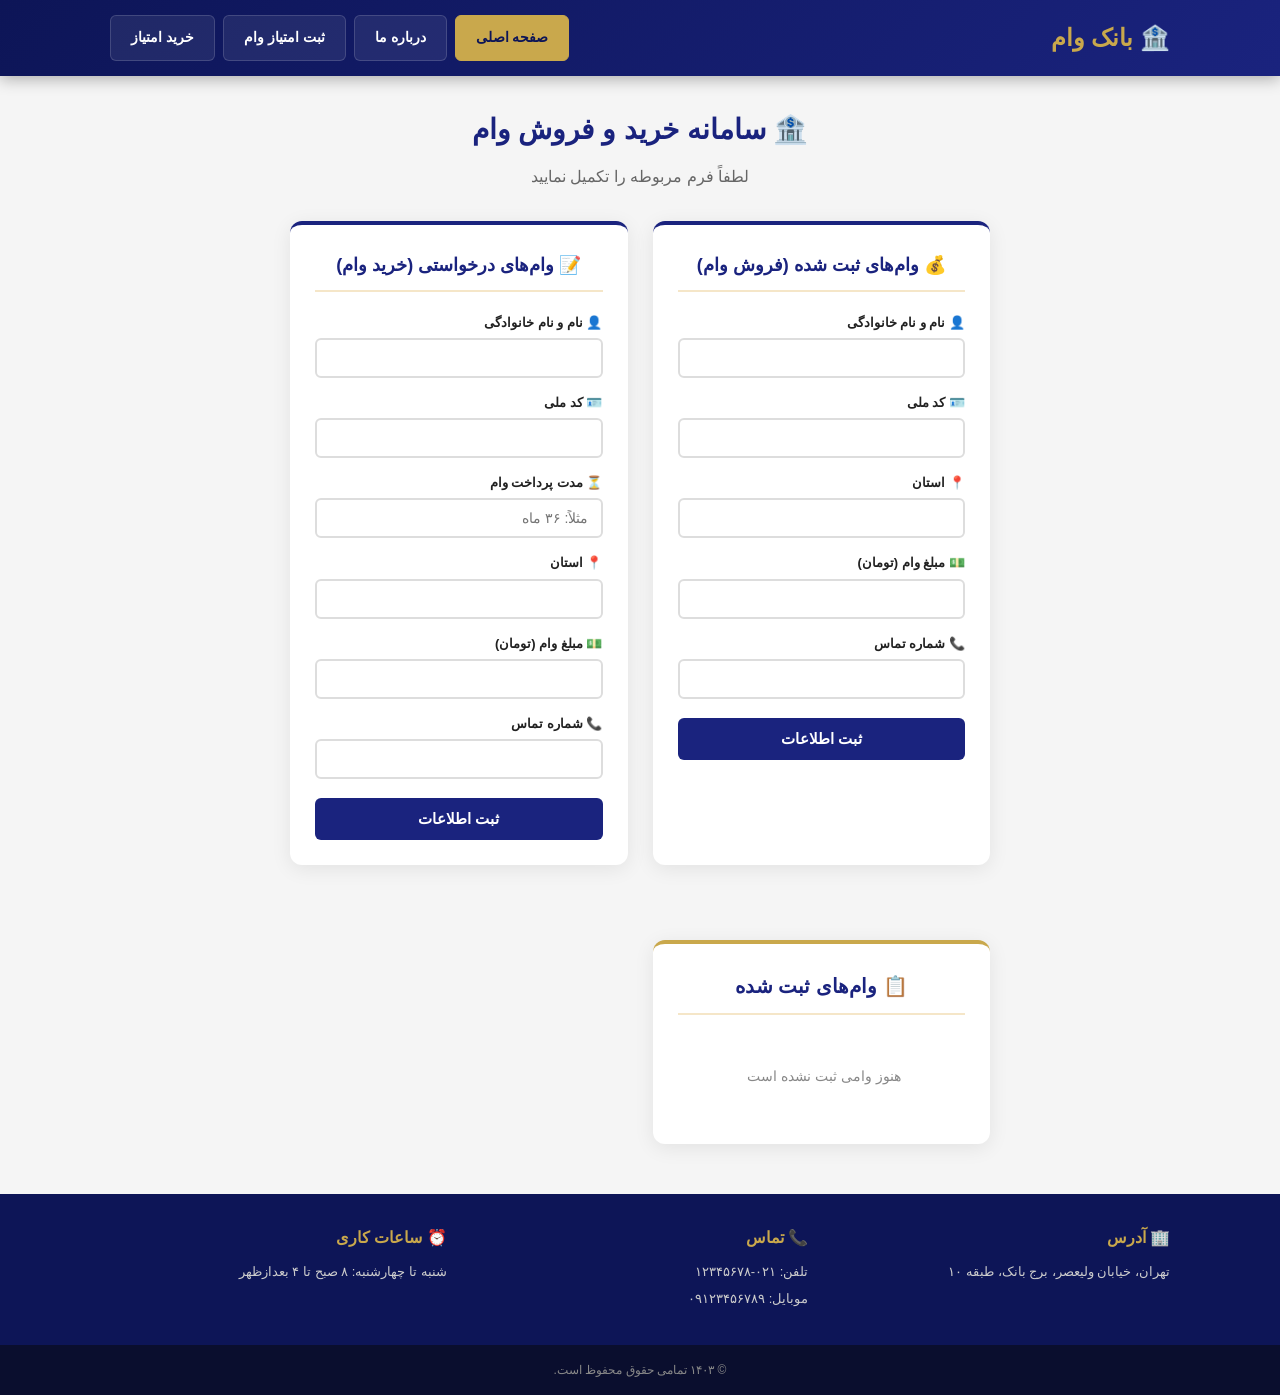
==== index.html @ 70cdd2e0 "Add files via upload" ====
<!DOCTYPE html>
<html lang="fa" dir="rtl">
<head>
    <meta charset="UTF-8">
    <meta name="viewport" content="width=device-width, initial-scale=1.0">
    <title>بانک وام | خرید و فروش وام</title>
    <link rel="stylesheet" href="style.css">
</head>
<body>

    <header class="main-header">
        <div class="header-container">
            <div class="logo"><h1>🏦 بانک وام</h1></div>
            <nav class="nav-links">
                <a href="index.html" class="nav-btn active">صفحه اصلی</a>
                <a href="about.html" class="nav-btn">درباره ما</a>
                <a href="register.html" class="nav-btn">ثبت امتیاز وام</a>
                <a href="buy.html" class="nav-btn">خرید امتیاز</a>
            </nav>
        </div>
    </header>

    <main class="main-content">
        <h1 class="page-title">🏦 سامانه خرید و فروش وام</h1>
        <p class="page-subtitle">لطفاً فرم مربوطه را تکمیل نمایید</p>

        <div id="messageBox"></div>

        <div class="dual-forms">

            <div class="form-card">
                <h2>💰 وام‌های ثبت شده (فروش وام)</h2>
                <form onsubmit="saveForm(event, 'sale')">
                    <div class="form-group"><label>👤 نام و نام خانوادگی</label><input type="text" id="sale-name" required></div>
                    <div class="form-group"><label>🪪 کد ملی</label><input type="text" id="sale-national" maxlength="10" required></div>
                    <div class="form-group"><label>📍 استان</label><input type="text" id="sale-province" required></div>
                    <div class="form-group"><label>💵 مبلغ وام (تومان)</label><input type="number" id="sale-amount" required></div>
                    <div class="form-group"><label>📞 شماره تماس</label><input type="text" id="sale-phone" maxlength="11" required></div>
                    <button type="submit" class="submit-btn">ثبت اطلاعات</button>
                </form>
            </div>

            <div class="form-card">
                <h2>📝 وام‌های درخواستی (خرید وام)</h2>
                <form onsubmit="saveForm(event, 'request')">
                    <div class="form-group"><label>👤 نام و نام خانوادگی</label><input type="text" id="req-name" required></div>
                    <div class="form-group"><label>🪪 کد ملی</label><input type="text" id="req-national" maxlength="10" required></div>
                    <div class="form-group"><label>⏳ مدت پرداخت وام</label><input type="text" id="req-duration" placeholder="مثلاً: ۳۶ ماه" required></div>
                    <div class="form-group"><label>📍 استان</label><input type="text" id="req-province" required></div>
                    <div class="form-group"><label>💵 مبلغ وام (تومان)</label><input type="number" id="req-amount" required></div>
                    <div class="form-group"><label>📞 شماره تماس</label><input type="text" id="req-phone" maxlength="11" required></div>
                    <button type="submit" class="submit-btn">ثبت اطلاعات</button>
                </form>
            </div>
                    <!-- لیست وام‌های ثبت شده -->
            <div class="loans-list-section">
                <h2 class="section-title-list">📋 وام‌های ثبت شده</h2>

                <div class="loans-scroll-box">
                    <div id="loansList"></div>
                </div>
            </div>
        </div>
    </main>

    <footer class="main-footer">
        <div class="footer-container">
            <div class="footer-section"><h3>🏢 آدرس</h3><p>تهران، خیابان ولیعصر، برج بانک، طبقه ۱۰</p></div>
            <div class="footer-section"><h3>📞 تماس</h3><p>تلفن: ۰۲۱-۱۲۳۴۵۶۷۸</p><p>موبایل: ۰۹۱۲۳۴۵۶۷۸۹</p></div>
            <div class="footer-section"><h3>⏰ ساعات کاری</h3><p>شنبه تا چهارشنبه: ۸ صبح تا ۴ بعدازظهر</p></div>
        </div>
        <div class="footer-bottom"><p>© ۱۴۰۳ تمامی حقوق محفوظ است.</p></div>
    </footer>

    <script src="script.js"></script>
</body>
</html>
---- style.css ----
:root {
    --primary: #1a237e;
    --primary-dark: #0d1557;
    --gold: #c9a84c;
    --gold-light: #f5e6c8;
    --white: #ffffff;
    --gray: #f5f5f5;
    --text: #212121;
    --text-light: #666;
    --success: #2e7d32;
    --danger: #c62828;
}

* { margin: 0; padding: 0; box-sizing: border-box; }

body {
    font-family: 'Segoe UI', Tahoma, sans-serif;
    background: var(--gray);
    color: var(--text);
    line-height: 1.7;
}

.main-header {
    background: linear-gradient(135deg, var(--primary-dark), var(--primary));
    color: var(--white);
    box-shadow: 0 3px 15px rgba(0,0,0,0.3);
    position: sticky;
    top: 0;
    z-index: 100;
}

.header-container {
    max-width: 1100px;
    margin: 0 auto;
    padding: 15px 20px;
    display: flex;
    justify-content: space-between;
    align-items: center;
    flex-wrap: wrap;
    gap: 15px;
}

.logo h1 { font-size: 24px; color: var(--gold); }

.nav-links { display: flex; gap: 8px; flex-wrap: wrap; }

.nav-btn {
    padding: 10px 20px;
    background: rgba(255,255,255,0.08);
    color: var(--white);
    text-decoration: none;
    border-radius: 6px;
    font-size: 14px;
    font-weight: bold;
    transition: all 0.3s;
    border: 1px solid rgba(255,255,255,0.15);
}

.nav-btn:hover, .nav-btn.active {
    background: var(--gold);
    color: var(--primary-dark);
    border-color: var(--gold);
}

.main-content {
    max-width: 1100px;
    margin: 30px auto;
    padding: 0 20px;
    min-height: 60vh;
}

.page-title {
    text-align: center;
    font-size: 28px;
    color: var(--primary);
    margin-bottom: 10px;
}

.page-subtitle {
    text-align: center;
    color: var(--text-light);
    margin-bottom: 30px;
}

.dual-forms {
    display: grid;
    grid-template-columns: 1fr 1fr;
    gap: 25px;
    max-width: 700px;
    margin: 0 auto;
}

@media (max-width: 768px) {
    .dual-forms { grid-template-columns: 1fr; }
}

.form-card {
    background: var(--white);
    border-radius: 12px;
    padding: 25px;
    box-shadow: 0 4px 20px rgba(0,0,0,0.08);
    border-top: 4px solid var(--primary);
}

.form-card h2 {
    font-size: 18px;
    color: var(--primary);
    margin-bottom: 20px;
    text-align: center;
    padding-bottom: 10px;
    border-bottom: 2px solid var(--gold-light);
}

.form-group { margin-bottom: 14px; }

.form-group label {
    display: block;
    font-size: 13px;
    font-weight: bold;
    margin-bottom: 4px;
}

.form-group input {
    width: 100%;
    padding: 10px 12px;
    border: 2px solid #ddd;
    border-radius: 6px;
    font-size: 14px;
    font-family: inherit;
    transition: border-color 0.3s;
}

.form-group input:focus {
    border-color: var(--gold);
    outline: none;
}

.submit-btn {
    width: 100%;
    padding: 12px;
    background: var(--primary);
    color: var(--white);
    border: none;
    border-radius: 6px;
    font-size: 15px;
    font-weight: bold;
    cursor: pointer;
    transition: all 0.3s;
    margin-top: 5px;
}

.submit-btn:hover {
    background: var(--primary-dark);
    transform: translateY(-2px);
    box-shadow: 0 5px 15px rgba(26,35,126,0.3);
}

.simple-page {
    background: var(--white);
    border-radius: 12px;
    padding: 30px;
    box-shadow: 0 4px 15px rgba(0,0,0,0.06);
    max-width: 700px;
    margin: 0 auto;
}

.simple-page h2 { color: var(--primary); margin-bottom: 15px; }
.simple-page p { margin-bottom: 12px; color: var(--text-light); line-height: 2; }

.main-footer {
    background: var(--primary-dark);
    color: var(--white);
    margin-top: 50px;
}

.footer-container {
    max-width: 1100px;
    margin: 0 auto;
    padding: 30px 20px;
    display: flex;
    justify-content: space-between;
    flex-wrap: wrap;
    gap: 25px;
}

.footer-section { flex: 1; min-width: 220px; }

.footer-section h3 { color: var(--gold); font-size: 16px; margin-bottom: 10px; }
.footer-section p { font-size: 13px; color: #ccc; margin-bottom: 5px; }

.footer-bottom {
    background: #0a0e2e;
    text-align: center;
    padding: 15px;
    font-size: 12px;
    color: #888;
}

.alert {
    padding: 12px 18px;
    border-radius: 6px;
    margin-bottom: 20px;
    font-size: 14px;
    text-align: center;
}

.alert-success { background: #e8f5e9; color: var(--success); border: 1px solid #a5d6a7; }
.alert-danger { background: #ffebee; color: var(--danger); border: 1px solid #ef9a9a; }

/* ========== لیست وام‌های ثبت شده ========== */
.loans-list-section {
    margin-top: 50px;
    background: var(--white);
    border-radius: 12px;
    padding: 25px;
    box-shadow: 0 4px 20px rgba(0,0,0,0.08);
    border-top: 4px solid var(--gold);
}

.section-title-list {
    text-align: center;
    font-size: 20px;
    color: var(--primary);
    margin-bottom: 20px;
    padding-bottom: 10px;
    border-bottom: 2px solid var(--gold-light);
}

.loans-scroll-box {
    max-height: 400px;
    overflow-y: auto;
    padding-left: 5px;
}

.loans-scroll-box::-webkit-scrollbar {
    width: 8px;
}

.loans-scroll-box::-webkit-scrollbar-track {
    background: #f0f0f0;
    border-radius: 10px;
}

.loans-scroll-box::-webkit-scrollbar-thumb {
    background: var(--primary);
    border-radius: 10px;
}

.loans-scroll-box::-webkit-scrollbar-thumb:hover {
    background: var(--primary-dark);
}

.loan-item {
    background: #fafafa;
    border: 1px solid #eee;
    border-right: 4px solid var(--primary);
    border-radius: 8px;
    padding: 12px 15px;
    margin-bottom: 10px;
    display: flex;
    justify-content: space-between;
    align-items: center;
    flex-wrap: wrap;
    gap: 10px;
    font-size: 13px;
}

.loan-item:hover {
    background: #f5f5f5;
}

.loan-item .loan-info {
    display: flex;
    gap: 15px;
    flex-wrap: wrap;
    flex: 1;
}

.loan-item .loan-info span {
    color: var(--text-light);
}

.loan-item .loan-info strong {
    color: var(--primary);
}

.loan-item .loan-amount {
    font-weight: bold;
    color: var(--success);
    font-size: 14px;
}

.loan-item .loan-type {
    padding: 3px 10px;
    border-radius: 12px;
    font-size: 11px;
    font-weight: bold;
}

.loan-type-sale {
    background: #e8f5e9;
    color: #2e7d32;
}

.loan-type-request {
    background: #fff3e0;
    color: #e65100;
}

.loans-empty {
    text-align: center;
    padding: 30px;
    color: #888;
    font-size: 14px;
}
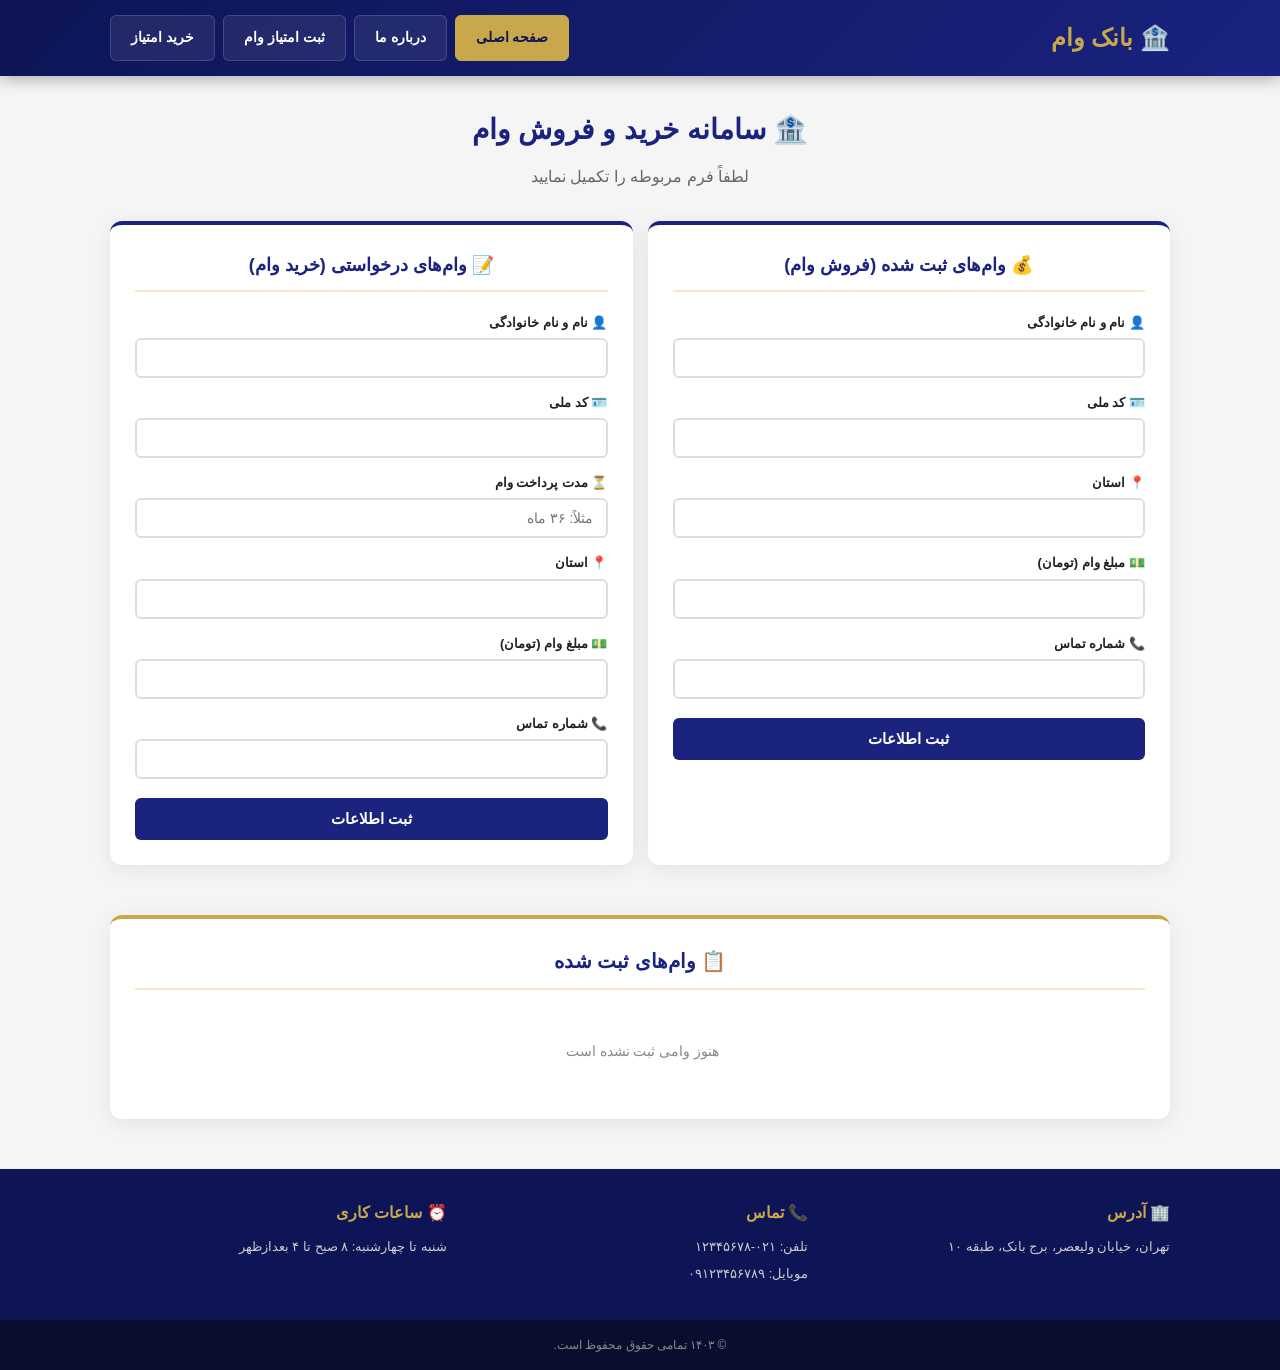
==== commit 97825c89: "Add files via upload" ====
--- a/index.html
+++ b/index.html
@@ -26,8 +26,8 @@
 
         <div id="messageBox"></div>
 
+        <!-- دو فرم کنار هم -->
         <div class="dual-forms">
-
             <div class="form-card">
                 <h2>💰 وام‌های ثبت شده (فروش وام)</h2>
                 <form onsubmit="saveForm(event, 'sale')">
@@ -52,13 +52,13 @@
                     <button type="submit" class="submit-btn">ثبت اطلاعات</button>
                 </form>
             </div>
-                    <!-- لیست وام‌های ثبت شده -->
-            <div class="loans-list-section">
-                <h2 class="section-title-list">📋 وام‌های ثبت شده</h2>
+        </div>
 
-                <div class="loans-scroll-box">
-                    <div id="loansList"></div>
-                </div>
+        <!-- لیست وام‌های ثبت شده (بیرون از dual-forms) -->
+        <div class="loans-list-section">
+            <h2 class="section-title-list">📋 وام‌های ثبت شده</h2>
+            <div class="loans-scroll-box">
+                <div id="loansList"></div>
             </div>
         </div>
     </main>
--- a/style.css
+++ b/style.css
@@ -83,16 +83,13 @@
 }
 
 .dual-forms {
-    display: grid;
-    grid-template-columns: 1fr 1fr;
-    gap: 25px;
-    max-width: 700px;
+    display: grid !important;
+    grid-template-columns: 1fr 1fr !important;
+    gap: 15px;
+    max-width: 100%;
     margin: 0 auto;
 }
 
-@media (max-width: 768px) {
-    .dual-forms { grid-template-columns: 1fr; }
-}
 
 .form-card {
     background: var(--white);
@@ -312,4 +309,99 @@
     padding: 30px;
     color: #888;
     font-size: 14px;
+}
+
+/* ========== موبایل - فرم‌ها کنار هم ========== */
+@media (max-width: 768px) {
+    .dual-forms {
+        grid-template-columns: 1fr 1fr !important;
+        gap: 8px;
+        max-width: 100%;
+    }
+    
+    .form-card {
+        padding: 12px 10px;
+    }
+    
+    .form-card h2 {
+        font-size: 12px;
+        margin-bottom: 10px;
+        padding-bottom: 6px;
+    }
+    
+    .form-group {
+        margin-bottom: 8px;
+    }
+    
+    .form-group label {
+        font-size: 10px;
+        margin-bottom: 2px;
+    }
+    
+    .form-group input {
+        padding: 6px 8px;
+        font-size: 11px;
+    }
+    
+    .submit-btn {
+        padding: 8px;
+        font-size: 12px;
+        margin-top: 3px;
+    }
+    
+    .main-content {
+        padding: 0 8px;
+    }
+    
+    .page-title {
+        font-size: 18px;
+    }
+    
+    .page-subtitle {
+        font-size: 12px;
+        margin-bottom: 15px;
+    }
+}
+/* ========== موبایل ========== */
+@media (max-width: 768px) {
+    .dual-forms {
+        grid-template-columns: 1fr 1fr !important;
+        gap: 8px;
+    }
+    
+    .form-card {
+        padding: 12px 10px;
+    }
+    
+    .form-card h2 {
+        font-size: 12px;
+        margin-bottom: 10px;
+    }
+    
+    .form-group label {
+        font-size: 10px;
+    }
+    
+    .form-group input {
+        padding: 6px 8px;
+        font-size: 11px;
+    }
+    
+    .submit-btn {
+        padding: 8px;
+        font-size: 12px;
+    }
+    
+    .page-title {
+        font-size: 18px;
+    }
+    
+    .page-subtitle {
+        font-size: 12px;
+        margin-bottom: 15px;
+    }
+    
+    .main-content {
+        padding: 0 8px;
+    }
 }
